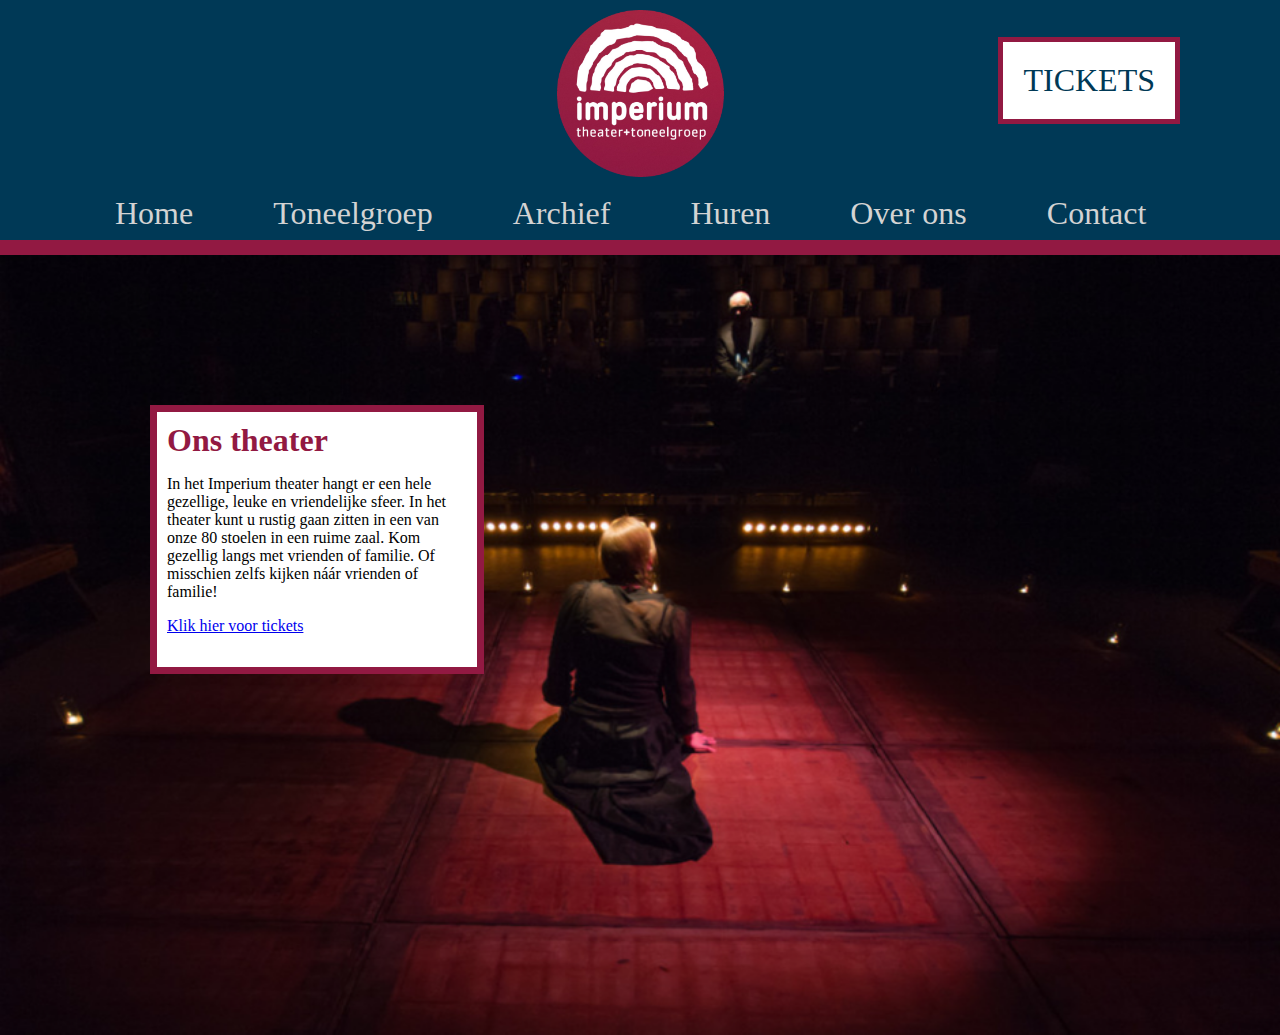
==== index.html @ f562603c "update" ====
<!-- REVIEW
noem je homepagina altijd index.html

zet even netjes je css en je afbeeldingen in mapjes
-->
<!DOCTYPE html>
<html lang="nl">

<head>
    <meta charset="UTF-8">
    <title>Imperium Theater</title>
    <link href="Project3.css" rel="stylesheet" type="text/css">
</head>

<body class="home">
    <main id="homeheader">
        <a href="index.html"><img id="logo" src="logotheater.png" alt="Logo" title="Logo"/></a>
        <!-- REVIEW
        maak het logo clickable: escape hatch
        -->

        <!--Deze A(link) is de grote button rechtsboven. Heb geen button gebruikt-->
        <a id=TicketsHome href="tickets.html">TICKETS</a>

        <nav>
            <ul>
                <li><a href='index.html' class="active">Home</a></li>
                <!-- REVIEW
                zorg dat het actieve menu item zichtbaar is, dit kun je bijv. met een class="active" doen
                -->
                <!--Toneelgroep is niet uitgewerkt-->
                <li><a href='toneelgroep.html'>Toneelgroep</a></li>
                <li><a href='archief.html'>Archief</a></li>
                <!--huren is niet uitgewerkt-->
                <li><a href='huren.html'>Huren</a></li>
                <li><a href='over ons.html'>Over ons</a></li>
                <li><a href='contact.html'>Contact</a></li>
            </ul>
        </nav>


    </main>
    <img id="achtergrond" src="Achtergrond_home.png" alt="achtergrond" title="achtergrond">
    <!-- REVIEW
    Achtergrond afbeeldingen horen in CSS te worden geplaatst
    -->
    <section>
        <h1>Ons theater</h1>
        <p>
            In het Imperium theater hangt er een hele gezellige, leuke en vriendelijke sfeer. In het theater kunt u rustig gaan zitten in een van onze 80 stoelen in een ruime zaal. Kom gezellig langs met vrienden of familie. Of misschien zelfs kijken náár vrienden of familie!

            <!-- REVIEW
            waarom een specifiek id, als alle links deze styling moeten krijgen, moet je een class gebruiken
            -->
        </p>
        <!--Dit was eerst een link in de tekst. Nu een button onderaan van gemaakt-->
        <a href="tickets.html">Klik hier voor tickets</a>
    </section>
</body>

</html>
---- Project3.css ----
body {
    margin: 0;
}

.active {
    color: white;
}

.Terugbutton {
    font-family: Hirino Sans GB;
    border: 1px solid #003956;
    color: #003956;
    border-radius: 5px;
    text-decoration-line: none;
    position: relative;
    left: 100px;
    top: 50px;
    padding: 10px;

}

/*Start home pagina*/

.home nav ul {
    list-style: none;
    margin: 0 75px;
    padding: 0px;
}

.home nav ul li {
    float: left;
}

.home nav ul li a {
    color: #d3d3d3;
    font-size: 24pt;
    display: block;
    padding: 8px 40px;
}

nav ul li a:link {
    text-decoration: none;
}

nav ul li a:hover {
    text-decoration: underline;
    color: #ffffff;
}

#homeheader {
    background: #003956;
    height: 240px;
    border-bottom: 15px #921942 solid;
}

/*Tekstbox op home pagina*/

section {
    width: 300px;
    height: 235px;
    background-color: white;
    border: 7px #921942 solid;
    padding: 10px;
    text-align: left;
    position: relative;
    left: 150px;
    top: 150px;
}



section h1 {
    margin: 0px;
    color: #921942;
}

/*achtergrond img op de home page*/

#achtergrond {
    width: 100%;
    position: absolute;
}

/*Tickets button op home pagina*/

#TicketsHome {
    text-decoration: none;
    padding: 20px;
    font-size: 24pt;
    background-color: white;
    color: #003956;
    border: 5px #921942 solid;
    float: right;
    margin: -150px 100px;
}

/*Tickets button op home pagina*/

#TicketsHome:hover {
    color: white;
    background-color: #921942;
}

/*Tickets button in de navigatie*/

#TicketsNav2:hover {
    color: white;
    background-color: #921942;
}

/*Logo op home page*/

#logo {
    width: 167px;
    height: 167px;
    margin: auto;
    display: block;
    padding: 10px;
}

/*Eind home pagina*/

/*.Nav2 elementen zijn gemaakt voor de navigatie die op de overige pagina's staat (alle pagina's behalve de home pagina)*/

.Navheader2 nav ul {
    list-style: none;
    margin: 0px 100px;
    padding: 0px;
}

.Navheader2 nav ul li {
    float: left;
}

.Navheader2 nav ul li a {
    color: #d3d3d3;
    font-size: 24pt;
    display: block;
    margin: 0px 110px;
    margin-right: auto;
    position: relative;
    top: 140px;
}

.Navheader2 nav ul li a:link {
    text-decoration: none;
}

.Navheader2 nav ul li a:hover {
    text-decoration: underline;
    color: #ffffff;
}


#TicketsNav2 {
    text-decoration: none;
    font-size: 24pt;
    padding: 20px;
    background-color: white;
    color: #003956;
    border: 5px #921942 solid;
    margin: 20px -40px;
    position: absolute;
    left: 1000px
}

/*Header van overige pagina's (geen home page)*/

.header2 {
    background: #003956;
    height: 189px;
}

/*Dit is het logo op de overige pagina's (geen home page)*/

.logo2 {
    width: 167px;
    height: 167px;
    margin: auto;
    padding: 10px;
    position: absolute;
}

/*Start tickets pagina*/

.TicketsZoekbar {
    padding: 30px;
    background-color: #921942;
    color: #d3d3d3;
}

.ticketsbody {
    position: relative;
    left: 0px;
    top: 0px;
    width: auto;
    border: 0px
}

.Dezeweek {
    text-align: center;
    font-size: 36pt;
    font-family: Big Caslon;

}

/*Einde tickets pagina*/

/*start detaillpaginatickets pagina*/

/*einde detaillpaginatickets pagina*/

/*start bestelproces pagina*/

header {
    background-color: #003956;
    margin: 0px;
    padding: 15px;
    border-bottom: 20px solid #921942;

}

.h1reserveren {
    font-family: Big caslon;
    color: #d3d3d3;
    text-align: center;
    font-size: 40pt;
    font-weight: 1;
}

.reserveerformulier {
    border: 3px solid #921942;
    width: 10%;
    position: relative;
    left: 600px;
}


/*Einde bestelproces pagina*/

/*begin zekerweten pagina*/

.zekerweten {
    position: absolute;
}

/*Einde zekerweten pagina*/

/*Start contact pagina*/

.iframe {
    width: 500px;
    height: 500px;
    float: right;
    margin: 0px;

}

/*Einde contact pagina*/
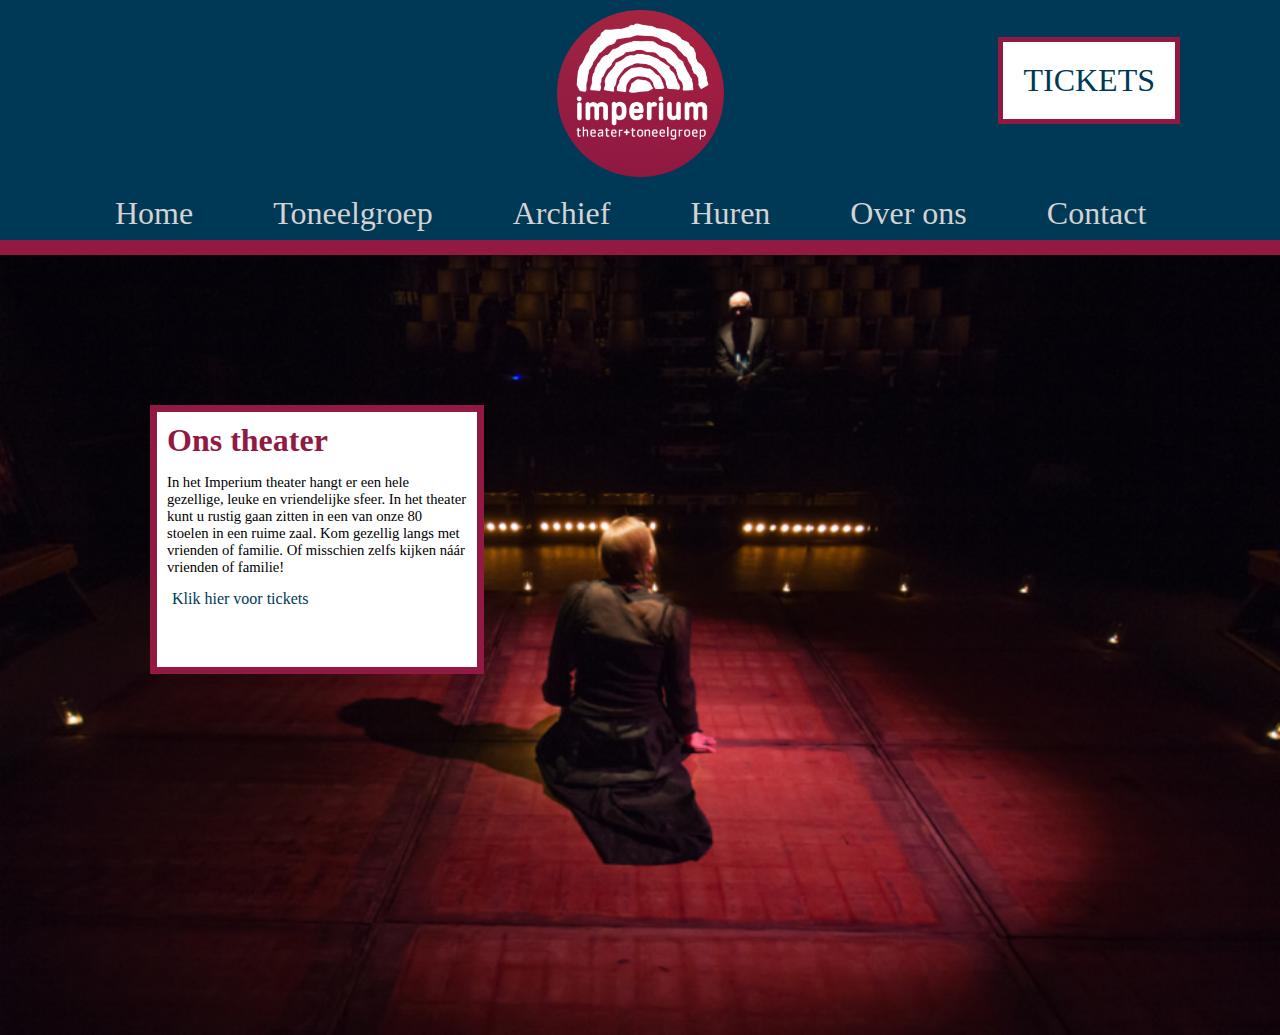
==== commit 1d2cc988: "Ingeleverd via BB" ====
--- a/index.html
+++ b/index.html
@@ -1,8 +1,3 @@
-<!-- REVIEW
-noem je homepagina altijd index.html
-
-zet even netjes je css en je afbeeldingen in mapjes
--->
 <!DOCTYPE html>
 <html lang="nl">
 
@@ -15,9 +10,7 @@
 <body class="home">
     <main id="homeheader">
         <a href="index.html"><img id="logo" src="logotheater.png" alt="Logo" title="Logo"/></a>
-        <!-- REVIEW
-        maak het logo clickable: escape hatch
-        -->
+
 
         <!--Deze A(link) is de grote button rechtsboven. Heb geen button gebruikt-->
         <a id=TicketsHome href="tickets.html">TICKETS</a>
@@ -25,15 +18,12 @@
         <nav>
             <ul>
                 <li><a href='index.html' class="active">Home</a></li>
-                <!-- REVIEW
-                zorg dat het actieve menu item zichtbaar is, dit kun je bijv. met een class="active" doen
-                -->
                 <!--Toneelgroep is niet uitgewerkt-->
                 <li><a href='toneelgroep.html'>Toneelgroep</a></li>
                 <li><a href='archief.html'>Archief</a></li>
                 <!--huren is niet uitgewerkt-->
                 <li><a href='huren.html'>Huren</a></li>
-                <li><a href='over ons.html'>Over ons</a></li>
+                <li><a href='overOns.html'>Over ons</a></li>
                 <li><a href='contact.html'>Contact</a></li>
             </ul>
         </nav>
@@ -44,17 +34,13 @@
     <!-- REVIEW
     Achtergrond afbeeldingen horen in CSS te worden geplaatst
     -->
-    <section>
+    <section class="inleiding">
         <h1>Ons theater</h1>
-        <p>
+        <p class="homeinleiding">
             In het Imperium theater hangt er een hele gezellige, leuke en vriendelijke sfeer. In het theater kunt u rustig gaan zitten in een van onze 80 stoelen in een ruime zaal. Kom gezellig langs met vrienden of familie. Of misschien zelfs kijken náár vrienden of familie!
-
-            <!-- REVIEW
-            waarom een specifiek id, als alle links deze styling moeten krijgen, moet je een class gebruiken
-            -->
         </p>
         <!--Dit was eerst een link in de tekst. Nu een button onderaan van gemaakt-->
-        <a href="tickets.html">Klik hier voor tickets</a>
+        <a href="tickets.html" class="terugnaarhomebutton">Klik hier voor tickets</a>
     </section>
 </body>
 
--- a/Project3.css
+++ b/Project3.css
@@ -2,8 +2,25 @@
     margin: 0;
 }
 
-.active {
-    color: white;
+#active {
+    color: white;
+}
+
+/*Deze class heb ik gegeven aan elk A element in de navigatie, dit moetst omdat anders te active niet werkten.*/
+
+.grijs {
+    color: #d3d3d3
+}
+
+::placeholder {
+    /* Chrome, Firefox, Opera, Safari 10.1+ */
+    color: grey;
+    font-style: italic;
+    opacity: 0.5;
+}
+
+p {
+    font-family: hiragino-sans;
 }
 
 .Terugbutton {
@@ -55,7 +72,7 @@
 
 /*Tekstbox op home pagina*/
 
-section {
+.inleiding {
     width: 300px;
     height: 235px;
     background-color: white;
@@ -65,6 +82,11 @@
     position: relative;
     left: 150px;
     top: 150px;
+}
+
+.homeinleiding {
+    font-family: hiragino sans;
+    font-size: 11pt;
 }
 
 
@@ -133,7 +155,6 @@
 }
 
 .Navheader2 nav ul li a {
-    color: #d3d3d3;
     font-size: 24pt;
     display: block;
     margin: 0px 110px;
@@ -181,32 +202,141 @@
     position: absolute;
 }
 
+
 /*Start tickets pagina*/
 
 .TicketsZoekbar {
-    padding: 30px;
+    margin: 0px;
+    padding: 10px;
     background-color: #921942;
     color: #d3d3d3;
+    position: relative;
+    width: 100%
 }
 
 .ticketsbody {
-    position: relative;
-    left: 0px;
-    top: 0px;
-    width: auto;
-    border: 0px
+    height: 500px;
+}
+
+.ticketslijst {
+    list-style-type: none;
 }
 
 .Dezeweek {
     text-align: center;
     font-size: 36pt;
     font-family: Big Caslon;
-
+    margin: 0px;
+    margin-top: 40px;
+    color: #921942
+}
+
+.ticketsfoto {
+    width: 90%
+}
+
+.ticketsfoto:hover {
+    box-shadow: 5px 5px 5px grey;
+}
+
+.figuretickets {
+    display: inline-block;
+    width: 20%;
+    margin: 30px
+}
+
+.figuretickets a figcaption {
+    text-align: left;
+    font-family: big caslon;
+    color: #035575;
+}
+
+.figuretickets a figcaption:hover {
+    font-weight: bolder;
 }
 
 /*Einde tickets pagina*/
 
 /*start detaillpaginatickets pagina*/
+
+/*aparte class voor gemaakt omdat deze niet op dezelfde plek kwam als de button op de detail pagina van het archief*/
+
+.terugknop1 {
+    position: relative;
+    bottom: 424px;
+    left: 130px;
+}
+
+.ticketsdetaillfoto {
+    position: relative;
+    top: 120px;
+    left: -67px;
+}
+
+/*Informatie over de voorstelling*/
+
+.detaillpaginatickets {
+    position: relative;
+    bottom: 390px;
+    left: 550px;
+    width: 500px;
+    font-family: big caslon;
+}
+
+.detaillpaginatickets h1 {
+    font-size: 24pt;
+
+}
+
+.detaillpaginatickets p {
+    font-family: hiragino sans;
+    font-size: 11pt;
+}
+
+/* tijden en tickets kopje*/
+
+.tijdentickets {
+    position: relative;
+    left: 120px;
+    margin-top: -160px;
+    color: #921942;
+    font-family: big caslon;
+}
+
+/*Een height gegeven omdat het anders niet netjes op de pagina kwam*/
+
+.ticketslijst {
+    list-style-type: none;
+    height: 360px;
+}
+
+.dagenentijden {
+    position: relative;
+    left: 120px;
+    margin-bottom: 20px;
+    border-top: 1px solid black;
+    padding-top: 10px;
+    padding-bottom: 5px;
+    width: 900px;
+    font-size: 13pt
+}
+
+.tijdenbutton {
+    float: right;
+    padding: 4px;
+    margin-right: 5px;
+    border: 1px solid #035575;
+    border-radius: 5px;
+    font-family: hiragino sans;
+    color: #035575;
+    text-decoration: none;
+}
+
+.tijdenbutton:hover {
+    background-color: #003956;
+    color: white;
+
+}
 
 /*einde detaillpaginatickets pagina*/
 
@@ -229,31 +359,419 @@
 }
 
 .reserveerformulier {
-    border: 3px solid #921942;
-    width: 10%;
-    position: relative;
-    left: 600px;
-}
-
+    width: 25%;
+    position: relative;
+    margin-left: auto;
+    margin-right: auto;
+    margin-top: 60px;
+    padding: 10px;
+}
+
+.reserveerformulier label {
+    text-align: right;
+    display: block;
+    padding-bottom: 10px;
+    font-family: hiragino sans
+}
+
+.reserveerformulier input {
+    text-align: left;
+    font-style: italic;
+    opacity: 0.5;
+    width: 150px;
+    border-radius: 5px
+}
+
+.select {
+    position: relative;
+    right: 112px;
+}
+
+.reserveren {
+    padding: 4px;
+    margin-right: 5px;
+    top: 20px;
+    left: 120px;
+    border: 1px solid #035575;
+    border-radius: 5px;
+    font-family: hiragino sans;
+    color: #035575;
+    text-decoration: none;
+    position: relative;
+    left:
+}
+
+.reserveren:hover {
+    color: white;
+    background-color: #035575
+}
+
+.Terugbutton:hover {
+    color: white;
+    background-color: #035575;
+}
+
+.terugicoontje {
+    position: relative;
+    left: 95px;
+    top: 55px;
+}
 
 /*Einde bestelproces pagina*/
 
 /*begin zekerweten pagina*/
 
-.zekerweten {
-    position: absolute;
-}
+.ja {
+    color: #003956;
+    border: 1px solid #003956;
+    border-radius: 6px;
+    padding: 5px;
+    color: #003956;
+    text-decoration: none;
+    font-family: hiragino sans;
+    font-size: 11pt;
+}
+
+.ja:hover {
+    color: white;
+    background-color: #003956;
+}
+
 
 /*Einde zekerweten pagina*/
 
+/*Begin bevesteging pagina*/
+
+.bodybevesteging {
+    height: 800px;
+}
+
+.bevestegingpagina {
+    width: 50%;
+    margin-left: auto;
+    margin-right: auto;
+    border: 2px solid #921942;
+    padding: 10px;
+    position: relative;
+    top: 50px;
+    text-align: center;
+}
+
+.bevestegingpagina p {
+    font-family: hiragino sans;
+    font-size: 11pt;
+}
+
+.bevestegingh2 {
+    text-align: center;
+    font-family: big caslon;
+    color: #921942;
+}
+
+.inleidingbevesteging {
+    text-align: left;
+}
+
+.kwartiervantevoren {
+    font-style: italic;
+    font-family: hiragino sans;
+    margin-top: 5px;
+    font-size: 10pt;
+    color: grey;
+    text-align: center;
+}
+
+.terugnaarhome {
+    border: 2px solid #035575;
+    border-radius: 5px;
+    color: #035575;
+    text-decoration: none;
+    padding: 5px;
+    position: relative;
+    left: 400px;
+    top: 70px;
+    font-family: hiragino sans;
+    font-size: 14pt;
+}
+
+.terugnaarhome:hover {
+    color: white;
+    background-color: #035575;
+}
+
+
+/*Eind bevesteging pagina*/
+
+/*begin archief pagina*/
+
+.archiefh1 {
+    color: #921942;
+    font-family: sans-serif;
+    text-align: center;
+}
+
+.archieffoto {
+    width: 90%
+}
+
+.archieffoto:hover {
+    box-shadow: 5px 5px 5px grey;
+}
+
+.figurearchief {
+    display: inline-block;
+    width: 20%;
+    margin: 30px
+}
+
+.figurearchief a figcaption {
+    text-align: left;
+    font-family: big caslon;
+    color: #035575;
+}
+
+.figurearchief a figcaption:hover {
+    font-weight: bolder;
+}
+
+/*einde archief pagina*/
+
+/*Begin archiefdetail pagina*/
+
+.terugbuttondetailpagina {
+    position: relative;
+    bottom: 430px;
+    left: 140px;
+    border: 1px solid #003956;
+    border-radius: 6px;
+    padding: 14px;
+    color: #003956;
+    text-decoration: none;
+    font-family: hiragino sans
+}
+
+.terugbuttondetailpagina:hover {
+    background-color: #003956;
+    color: white;
+}
+
+.terugknop {
+    position: relative;
+    bottom: 426px;
+    left: 130px
+}
+
+.archiefdetailpagina {
+    position: relative;
+    bottom: 400px;
+    left: 550px;
+    width: 500px;
+}
+
+.archiefdetailpagina p {
+    font-family: hiragino sans;
+    font-size: 11pt;
+}
+
+.archiefdetailpagina h1 {
+    font-family: big caslon;
+    font-size: 24pt;
+}
+
+.archiefdetailpaginafoto {
+    position: relative;
+    top: 107px;
+    left: -62px;
+}
+
+.regieEtc {
+    position: relative;
+    left: 162px;
+    bottom: 300px;
+}
+
+.regieEtc p {
+    font-family: hiragino sans;
+    font-size: 11pt;
+}
+
+/*Ik heb dit een width gegeven omdat ik zo de de zin goed kon afsnijden*/
+
+.witregel {
+    width: 450px;
+}
+
+span {
+    display: block;
+}
+
+/*Einde archiefdetai pagina*/
+
+/*Begin over ons pagina*/
+
+.overOns h1 {
+    color: #921942;
+    font-family: big caslon;
+    font-size: 24pt;
+}
+
+.overOns {
+    position: relative;
+    left: 50px;
+    top: 20px;
+}
+
+.overOns p {
+    width: 550px;
+    font-size: 12pt;
+    font-family: hiragino sans;
+    font-size: 11pt;
+
+}
+
+.overOns h2 {
+    font-family: big caslon;
+}
+
+.overonsfoto {
+    width: 400px;
+    position: relative;
+    bottom: 550px;
+    left: 700px;
+
+}
+
+/*Einde over ons pagina*/
+
 /*Start contact pagina*/
 
-.iframe {
-    width: 500px;
+.contact {
+    position: relative;
+    top: 20px;
+    left: 50px;
+    font-family: hiragino sans;
+    width: 500px
+}
+
+.contact h1 {
+    font-family: big caslon;
+    width: 170px
+}
+
+.paddingbottom {
+    padding-bottom: 30px;
+}
+
+.vraagstellen {
+    position: relative;
+    margin: 5px;
+    width: 150px;
+    width: 300px;
+}
+
+#Bericht {
+    height: 100px;
+    width: 150px;
+    border-radius: 5px;
+    overflow: scroll;
+
+}
+
+.verstuurbutton {
+    font-family: Hirino Sans GB;
+    padding: 5px;
+    border: 1px solid #003956;
+    color: #003956;
+    border-radius: 5px;
+    text-decoration-line: none;
+    position: relative;
+    top: 5px;
+    left: 130px;
+}
+
+.verstuurbutton:hover {
+    background-color: #003956;
+    color: white;
+}
+
+.iframe iframe {
+    position: relative;
+    left: 500px;
+    bottom: 450px;
     height: 500px;
-    float: right;
-    margin: 0px;
-
-}
+    width: 650px;
+}
+
+.contact label {
+    text-align: right;
+    display: block;
+    padding-bottom: 10px;
+    font-family: hiragino sans;
+    position: relative;
+    right: 13px;
+}
+
+.contact input {
+    text-align: left;
+    width: 150px;
+    border-radius: 5px
+}
+
 
 /*Einde contact pagina*/
+
+/*start vraag verzonden pagina*/
+
+.overlay {
+    background-color: black;
+    top: 0%;
+    left: 0%;
+    width: 100%;
+    height: 100%;
+    opacity: 0.4;
+    position: fixed;
+    z-index: 999;
+}
+
+
+section.succesvolverstuurd {
+    background-color: white;
+    z-index: 1000;
+    position: relative;
+    padding: 10px;
+    text-align: center;
+    margin-left: auto;
+    margin-right: auto;
+    bottom: 340px;
+    border: 4px solid #921942;
+    border-radius: 5px;
+    width: 400px;
+}
+
+.terugnaarhomebutton {
+    text-decoration: none;
+    color: #003956;
+    padding: 5px;
+    border-radius: 5px;
+}
+
+.terugnaarhomebutton:hover {
+    color: white;
+    background-color: #003956;
+}
+
+section.succesvolverstuurd1 {
+    background-color: white;
+    z-index: 1000;
+    position: relative;
+    padding: 10px;
+    text-align: center;
+    margin-left: auto;
+    margin-right: auto;
+    bottom: 1040px;
+    border: 4px solid #921942;
+    border-radius: 5px;
+    width: 400px;
+}
+
+/*eind vraag verzonden pagina*/
